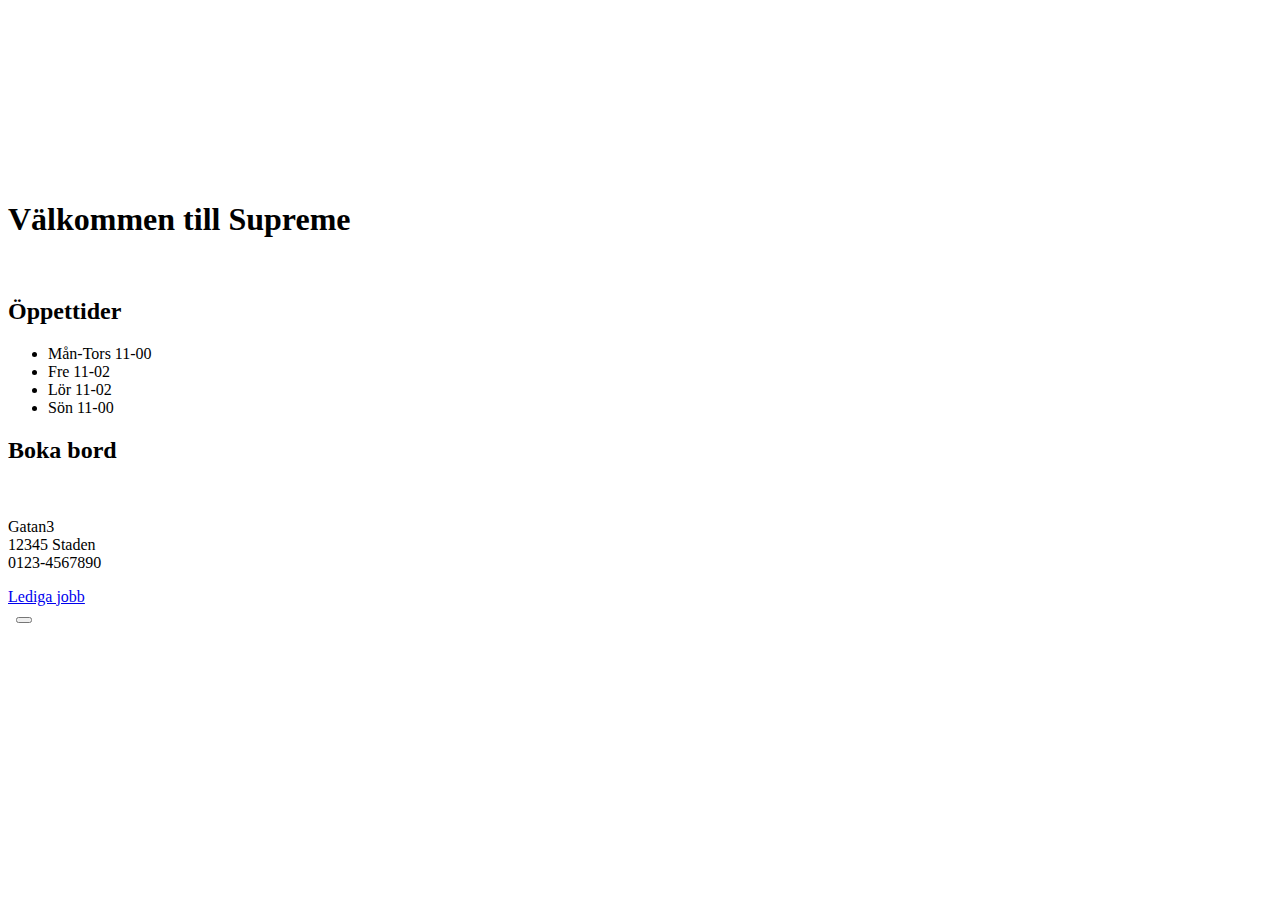
==== index.html @ a35ac69c "Initiated project" ====
<!DOCTYPE html>
<html>
<head>
    <title>Restaurang Supreme</title>
</head>
<body>
<header>
<div class="grids">
    <img class="logo">

    <nav></nav>
</div>
<video></video>
</header>
<div class="main">

    <section class="grids2">
        <h1>Välkommen till Supreme</h1>
        <p></p>

        <img src="" alt="">
    </section>

    <section class="book">
        <h2>Öppettider</h2>
        <ul>
            <li>Mån-Tors 11-00</li>
            <li>Fre 11-02</li>
            <li>Lör 11-02</li>
            <li>Sön 11-00</li>
        </ul>

        <h2>Boka bord</h2>
        <form>

        </form>
    </section>

    <div class="grids3">
        <img src="" alt="">
        <img src="" alt="">
        <img src="" alt="">
    </div>

</div>

<footer>
    <div>
    <p>Gatan3<br>
    12345 Staden<br>
0123-4567890</p>

<a href="/jobb">Lediga jobb</a>
</div>

<div>
    <img><a></a>
    <img><a></a>

    <button></button>
</div>
</footer>

</body>
</html>
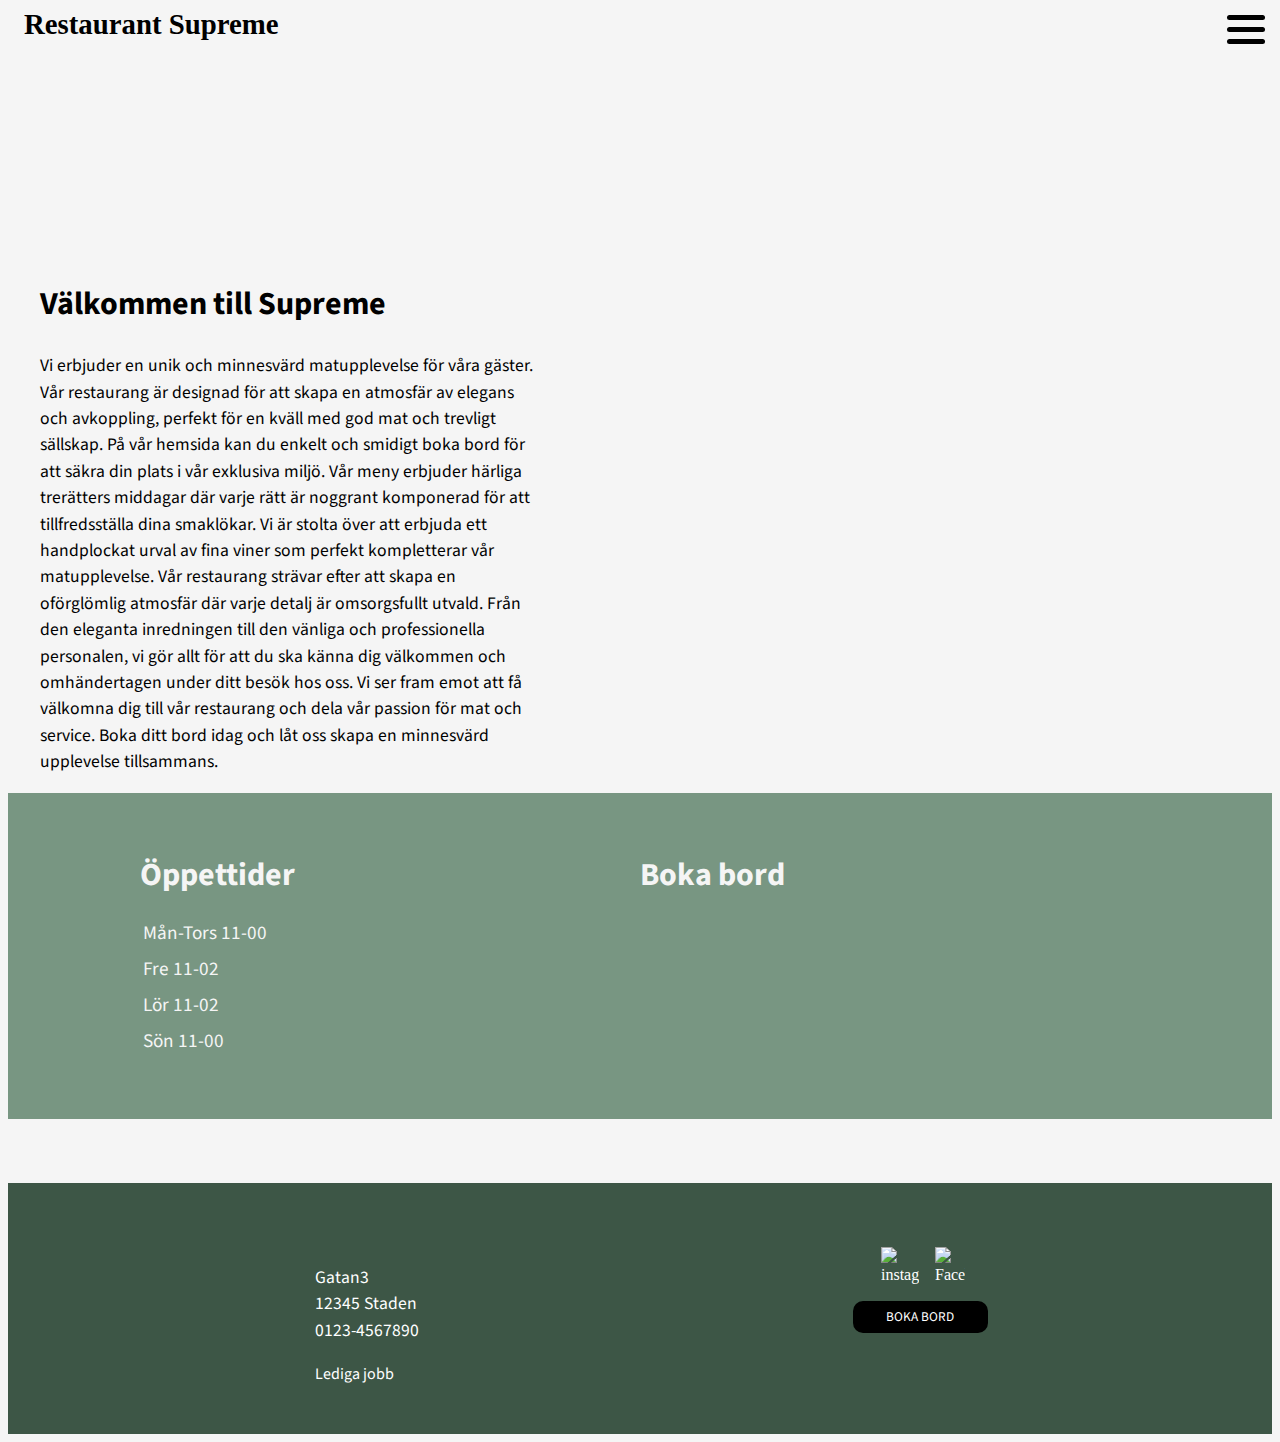
==== commit 67ffce24: "Groundwork on index done" ====
--- a/index.html
+++ b/index.html
@@ -1,64 +1,116 @@
 <!DOCTYPE html>
-<html>
+<html lang="sv">
 <head>
     <title>Restaurang Supreme</title>
+    <link rel="stylesheet" href="css/style.css" type="text/css" />
 </head>
 <body>
 <header>
 <div class="grids">
-    <img class="logo">
+ <header>
+   
+  
+   <div class="topheader">
+      <a class="logo" href="index.html">
+        <h1>Restaurant Supreme</h1>
+      </a>
+    
+      <div class="menuham">
+        <div class="ham" id="hamburger" onclick="hamburgermenu(this)">
+          <div class="lineone"></div>
+          <div class="linetwo"></div>
+          <div class="linethree"></div>
+        </div>
+      </div>
+      <nav class="navbar">
+        <ul>
+        <li><a href="sites/nyheter.html">Nyheter</a></li>
+          <li><a href="sites/om.html">Om Supreme</a></li>
+          <li><a href="sites/kontakt.html">Kontakt</a></li>
+        </ul>
+      </nav>
+ 
+      </div>
+    </div>
+    
+    <video class="videodesktop" autoplay loop muted>
+        <source src="images/header.mp4" type="video/mp4">
+      </video>
+    <video class="videomobil" autoplay loop muted>
+      <source src="images/header.mp4" type="video/mp4">
+    </video>  
+      <video class="videoipad" autoplay loop muted>
+        <source src="images/header.mp4" type="video/mp4">
+      </video>
+  </header>
 
-    <nav></nav>
-</div>
-<video></video>
 </header>
 <div class="main">
 
     <section class="grids2">
-        <h1>Välkommen till Supreme</h1>
-        <p></p>
-
-        <img src="" alt="">
+        <div>
+        <h2>Välkommen till Supreme</h2>
+        <p>
+            Vi erbjuder en unik och minnesvärd matupplevelse för våra gäster. Vår restaurang är designad för att skapa en atmosfär av elegans och avkoppling, perfekt för en kväll med god mat och trevligt sällskap.
+            
+            På vår hemsida kan du enkelt och smidigt boka bord för att säkra din plats i vår exklusiva miljö. Vår meny erbjuder härliga trerätters middagar där varje rätt är noggrant komponerad för att tillfredsställa dina smaklökar. Vi är stolta över att erbjuda ett handplockat urval av fina viner som perfekt kompletterar vår matupplevelse.
+            
+            Vår restaurang strävar efter att skapa en oförglömlig atmosfär där varje detalj är omsorgsfullt utvald. Från den eleganta inredningen till den vänliga och professionella personalen, vi gör allt för att du ska känna dig välkommen och omhändertagen under ditt besök hos oss.
+            
+            Vi ser fram emot att få välkomna dig till vår restaurang och dela vår passion för mat och service. Boka ditt bord idag och låt oss skapa en minnesvärd upplevelse tillsammans.</p>
+        </div>
+        <div>
+        <img src="images/firstimage.jpg" class="imagemedium" alt="">
+    </div>
     </section>
 
-    <section class="book">
-        <h2>Öppettider</h2>
-        <ul>
+
+    <section class="bookwrapper">
+        <div class="book">
+        <div>
+        <h2 class="whiteh2">Öppettider</h2>
+        <ul class="whiteul">
             <li>Mån-Tors 11-00</li>
             <li>Fre 11-02</li>
             <li>Lör 11-02</li>
             <li>Sön 11-00</li>
         </ul>
-
-        <h2>Boka bord</h2>
+    </div>
+    <div>
+        <h2 class="whiteh2">Boka bord</h2>
         <form>
 
         </form>
+    </div>
+</div>
     </section>
 
     <div class="grids3">
-        <img src="" alt="">
-        <img src="" alt="">
-        <img src="" alt="">
+        <img src="images/img1.jpg" class="smallimg" alt="">
+        <img src="images/img2.jpg" class="smallimg" alt="">
+        <img src="images/img3.jpg" class="smallimg" alt="">
     </div>
 
 </div>
 
 <footer>
+    <section class="footergrid">
     <div>
     <p>Gatan3<br>
     12345 Staden<br>
 0123-4567890</p>
 
-<a href="/jobb">Lediga jobb</a>
+<a href="/jobb" class="whitea">Lediga jobb</a>
 </div>
 
-<div>
-    <img><a></a>
-    <img><a></a>
+<div class="div2">
+    <a><img src="images/facebook.png" alt="Facebook" class="icon1"></a>
+    <a><img src="images/instagram.png" alt="instagram" class="icon2"></a>
 
-    <button></button>
+    <button class="bookbtn">Boka bord</button>
 </div>
+</section>
+<script src="js/menu.js"></script>
 </footer>
 
 </body>
--- a/css/style.css
+++ b/css/style.css
@@ -0,0 +1,375 @@
+@import url("https://necolas.github.io/normalize.css/8.0.1/normalize.css");
+@import url('https://fonts.googleapis.com/css2?family=Dancing+Script:wght@400;500;600&family=Source+Sans+3:wght@300;400;500&display=swap');
+/* Fonts: Source Sans 3 & Script MT */
+  
+
+  body {
+    background-color: whitesmoke;
+  }
+  header {
+    width: 100%;
+  }
+  .topheader {
+  margin-left: 1em;
+  margin-right: 1em;
+  }
+  .logo {
+    text-decoration: none;
+  }
+  .menuham {
+    border-radius: 5px;
+    z-index: 100000;
+    width: 50px;
+    height: 50px;
+    top: 0;
+    margin-top: 0.5em;
+    position: absolute;
+    right: 0;
+    margin-right: 10px;
+  }
+  .navbar {
+    position: fixed;
+    top: 0;
+    right: 0;
+    z-index: 100000;
+    background-color: whitesmoke;
+    width: 80%;
+    height: 90%;
+    overflow: hidden;
+    margin-right: 65px;
+    transform: translateY(-110%);
+    -webkit-transform: translateY(-110%);
+    -ms-transform: translateY(-110%);
+    -webkit-transition: -webkit-transform 0.4s ease;
+    transition: -webkit-transform 0.4s ease;
+    -o-transition: transform 0.4s ease;
+    transition: transform 0.4s ease;
+    transition: transform 0.4s ease, -webkit-transform 0.4s ease;
+  }
+  
+  .ham:hover {
+    cursor: pointer;
+  }
+  
+  .showNav {
+    -webkit-transform: translateY(0);
+    -ms-transform: translateY(0);
+    transform: translateY(0);
+    -webkit-transform: translateY(0);
+    -moz-transform: translateY(0);
+    -o-transform: translateY(0);
+  
+  }
+  
+  .navbar ul {
+    width: 80%;
+    height: 90%;
+    list-style: none;
+    display: flex;
+    flex-flow: column nowrap;
+    justify-content: space-evenly;
+  }
+  
+  .navbar ul li a {
+    color: black;
+    padding-bottom: 10px;
+    text-decoration: none;
+    font-family: 'Verdana', sans-serif;
+    font-size: 1.1em;
+    margin-left: 3.5em;
+  }
+  
+  .navbar ul li a:hover,
+  .navbar ul li a:focus {
+    color: black;
+    text-decoration: underline;
+    cursor: pointer;
+  }
+  
+  .navbar .here {
+    text-decoration: underline;
+    text-decoration-color: black;
+    color: black;
+  }
+  
+  .lineone,
+  .linetwo,
+  .linethree {
+    width: 38px;
+    height: 5px;
+    border-radius: 25px;
+    background-color: black;
+    margin: 7px;
+    transition: 0.5s;
+  }
+  .change .lineone {
+    transform: rotate(45deg) translate(-1px, 10px);
+  }
+  .change .linetwo {
+    opacity: 0;
+  }
+  .change .linethree {
+    transform: rotate(-45deg) translate(5px, -19px);
+  }
+  h1 {
+   margin-top: 0.25em;
+   margin-bottom: 0.8em;
+    color: black;
+    font-size: 1.8em;
+    font-family: 'Script MT', serif;
+    z-index: -1;
+    position: relative;
+    text-decoration: none;
+  }
+  .grids2 {
+    display: grid;
+    grid-template-columns: 1fr 1fr;
+    max-width: 1200px;
+    margin: auto;
+    margin-top: 3em;
+  }
+  h2 {
+    font-family: 'Source sans 3', sans-serif;
+    font-size: 2em;
+  }
+  .imagemedium {
+    max-width: 600px;
+    width: 100%;
+    margin-top: 1.7em;
+  }
+  .whiteh2, .whitep, .whiteul li {
+    color: whitesmoke;
+  }
+  .whiteul {
+    margin-left: -2.3em;
+    margin-top: -5px;
+  }
+  ul li {
+    font-family: 'Source Sans 3', sans-serif;
+    font-size: 1.2em;
+    margin-top: 8px;
+  }
+  ul {
+    list-style-type: none;
+  }
+  .bookwrapper {
+    background-color: #789682;
+    width: 100%;
+    padding-top: 2em;
+    padding-bottom: 3em;
+  }
+  .book {
+    max-width: 1000px;
+    width: 100%;
+    margin: auto;
+    display: grid;
+    grid-template-columns: 1fr 1fr;
+  }
+.grids3 {
+    display: grid;
+    grid-template-columns: 1fr 1fr 1fr;
+    column-gap: 2em;
+    max-width: 1200px;
+    width: 100%;
+    margin: auto;
+    padding-top: 2em;
+    padding-bottom: 2em;
+}
+.smallimg {
+    max-width: 400px;
+}
+
+  h3 {
+    font-family: 'Playfair Display', serif;
+  }
+
+  
+  p {
+    font-family: 'Source Sans 3', sans-serif;
+    line-height: 1.5em;
+    text-align: left;
+    font-size: 1.1em;
+    max-width: 500px;
+  }
+  
+  
+  footer {
+    background-color: #3D5646;
+    color: white;
+    padding-top: 1em;
+    line-height: 1.5em;
+    padding-bottom: 1em;
+    width: 100%;
+    bottom: 0;
+  }
+  .footergrid {
+        display: grid;
+        grid-template-columns: 1fr 1fr;
+        max-width: 650px;
+        margin: auto;
+        padding-top: 3em;
+        padding-bottom: 2em;
+  }
+  .whitea {
+    color: white;
+    font-family: 'Source Sans 3', sans-serif;
+    text-decoration: none;
+  }
+  .div2 img{
+   float: right;
+  }
+  .icon1 {
+    width: 30px;
+  }
+  .icon2 {
+    width: 38px;
+    margin-right: 1em;
+  }
+  .bookbtn {
+    float: right;
+    margin-top: 4em;
+    margin-right: -8em;
+    border-radius: 10px;
+    background-color: black;
+    color: white;
+    font-family: 'Source Sans 3', sans-serif;
+    text-transform: uppercase;
+    padding-left: 2.5em;
+    padding-right: 2.5em;
+    padding-top: 0.5em;
+    padding-bottom: 0.5em;
+    border: none;
+  }
+  
+  .form input[type=submit] {
+    width: 6em;
+    height: 2em;
+    font-family: 'Montserrat', sans-serif;
+    border: none;
+    border-radius: 30px;
+    background-color: #5ca08e;
+    color: white;
+    cursor: pointer;
+    border: none;
+  }
+  
+  .form input[type=reset]:hover {
+    transition: 0.8s;
+    background-color: #335a50;
+    color: white;
+  }
+  
+  .form input[type=reset] {
+    width: 6em;
+    height: 2em;
+    font-family: 'Montserrat', sans-serif;
+    border: none;
+    border-radius: 30px;
+    text-align: center;
+    background-color: #5ca08e;
+    color: white;
+    cursor: pointer;
+    border: none;
+  }
+  
+  .form input[type=submit]:hover {
+    transition: 0.8s;
+    background-color: #335a50;
+    color: white;
+  }
+  
+  form {
+    margin-bottom: 1em;
+  }
+  
+  input {
+    width: 200px;
+    margin-bottom: 0.4em;
+    background-color: #dfdfe5;
+    border-radius: 7px;
+    border: solid 1px lightgrey;
+  }
+  
+  textarea {
+    background-color: #dfdfe5;
+    border-radius: 7px;
+    border: solid 1px lightgrey;
+  }
+  
+  label {
+    font-family: 'Montserrat', sans-serif;
+  }
+  
+  
+  .videodesktop {
+    margin: auto;
+    display: flex;
+    justify-content: center;
+    width: 100%;
+    max-width: 1500px;
+    margin-top: -0.5em;
+  }
+  
+  
+  @media only screen and (max-width: 600px) {
+  
+    .headerdesktop {
+      padding-bottom: 4em;
+    }
+  
+    .videodesktop {
+      display: none;
+    }
+  
+    .videoipad {
+      display: none;
+    }
+  
+    .videomobil {
+      margin: auto;
+      width: 100%;
+      max-width: 1500px;
+    }
+  
+    .desktopmeny {
+      display: none;
+    }
+  
+  }
+  
+  @media only screen and (min-width: 600px) and (max-width: 910px) {
+    .desktopmeny {
+      display: none;
+    }
+  
+    .videomobil {
+      display: none;
+    }
+  
+    .videodesktop {
+      display: none;
+    }
+  
+    .videoipad {
+      width: 100%;
+      margin: auto;
+    }
+
+  
+  
+    
+  }
+  
+  @media only screen and (min-width: 910px) {
+    .videomobil {
+      display: none;
+    }
+  
+    .videoipad {
+      display: none;
+    }
+  
+   
+  
+  }
+  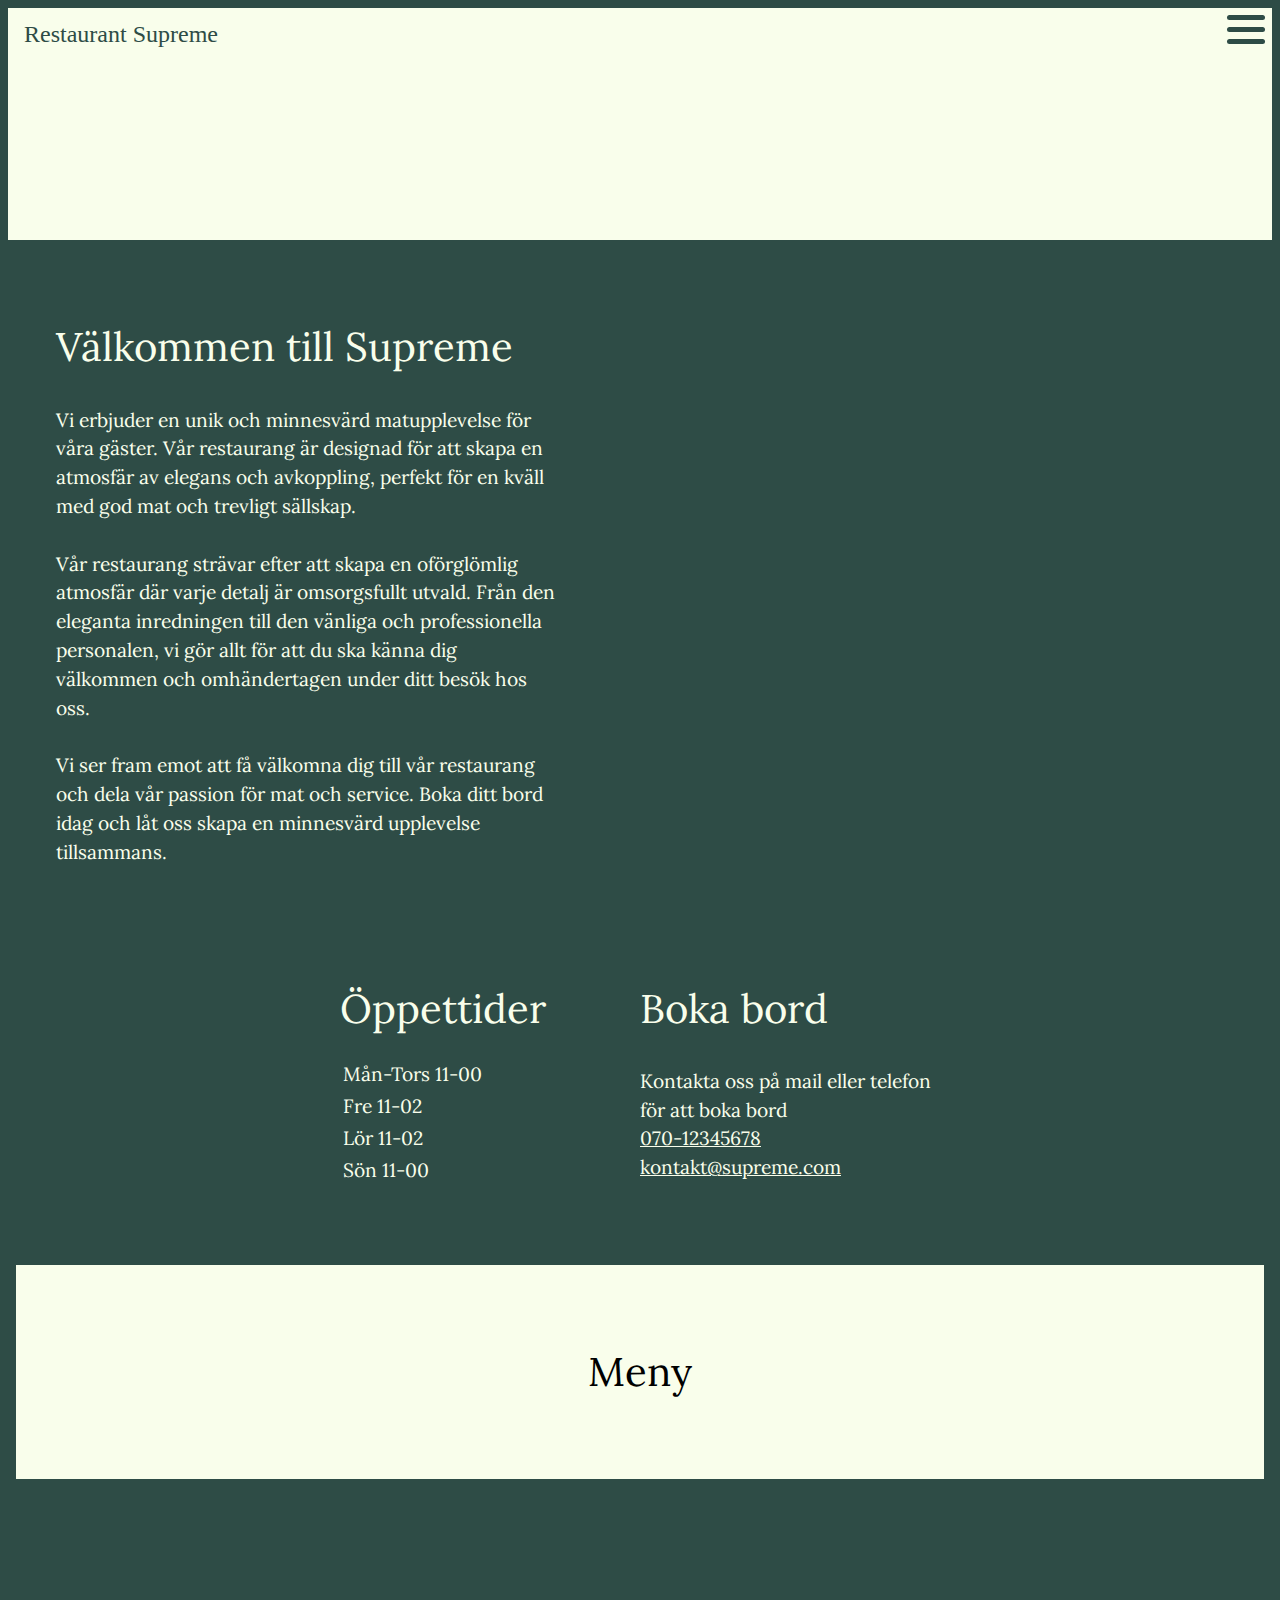
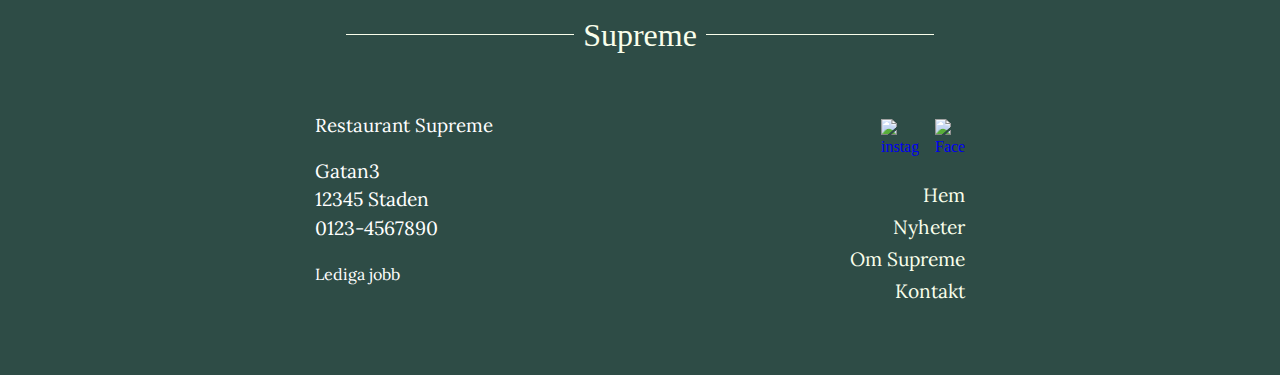
==== commit 85c57010: "Finished project" ====
--- a/index.html
+++ b/index.html
@@ -1,18 +1,17 @@
 <!DOCTYPE html>
 <html lang="sv">
 <head>
+  <meta charset="UTF-8">
     <title>Restaurang Supreme</title>
-    <link rel="stylesheet" href="css/style.css" type="text/css" />
+    <link rel="icon" type="image/x-icon" href="images/favicon.ico">
+    <link rel="stylesheet" href="css/style.css" type="text/css">
 </head>
 <body>
 <header>
 <div class="grids">
- <header>
-   
-  
    <div class="topheader">
       <a class="logo" href="index.html">
-        <h1>Restaurant Supreme</h1>
+        Restaurant Supreme
       </a>
     
       <div class="menuham">
@@ -24,15 +23,14 @@
       </div>
       <nav class="navbar">
         <ul>
+            <li><a href="index.html">Hem</a></li>
         <li><a href="sites/nyheter.html">Nyheter</a></li>
           <li><a href="sites/om.html">Om Supreme</a></li>
           <li><a href="sites/kontakt.html">Kontakt</a></li>
         </ul>
       </nav>
- 
-      </div>
     </div>
-    
+    </div>
     <video class="videodesktop" autoplay loop muted>
         <source src="images/header.mp4" type="video/mp4">
       </video>
@@ -42,20 +40,16 @@
       <video class="videoipad" autoplay loop muted>
         <source src="images/header.mp4" type="video/mp4">
       </video>
-  </header>
-
 </header>
 <div class="main">
 
     <section class="grids2">
         <div>
-        <h2>Välkommen till Supreme</h2>
-        <p>
-            Vi erbjuder en unik och minnesvärd matupplevelse för våra gäster. Vår restaurang är designad för att skapa en atmosfär av elegans och avkoppling, perfekt för en kväll med god mat och trevligt sällskap.
-            
-            På vår hemsida kan du enkelt och smidigt boka bord för att säkra din plats i vår exklusiva miljö. Vår meny erbjuder härliga trerätters middagar där varje rätt är noggrant komponerad för att tillfredsställa dina smaklökar. Vi är stolta över att erbjuda ett handplockat urval av fina viner som perfekt kompletterar vår matupplevelse.
-            
-            Vår restaurang strävar efter att skapa en oförglömlig atmosfär där varje detalj är omsorgsfullt utvald. Från den eleganta inredningen till den vänliga och professionella personalen, vi gör allt för att du ska känna dig välkommen och omhändertagen under ditt besök hos oss.
+        <h2 class="whiteh2">Välkommen till Supreme</h2>
+        <p class="whitep">
+            Vi erbjuder en unik och minnesvärd matupplevelse för våra gäster. Vår restaurang är designad för att skapa en atmosfär av elegans och avkoppling, perfekt för en kväll med god mat och trevligt sällskap.<br><br>
+                        
+            Vår restaurang strävar efter att skapa en oförglömlig atmosfär där varje detalj är omsorgsfullt utvald. Från den eleganta inredningen till den vänliga och professionella personalen, vi gör allt för att du ska känna dig välkommen och omhändertagen under ditt besök hos oss.<br><br>
             
             Vi ser fram emot att få välkomna dig till vår restaurang och dela vår passion för mat och service. Boka ditt bord idag och låt oss skapa en minnesvärd upplevelse tillsammans.</p>
         </div>
@@ -78,39 +72,58 @@
     </div>
     <div>
         <h2 class="whiteh2">Boka bord</h2>
-        <form>
-
-        </form>
+        <p class="whitep">Kontakta oss på mail eller telefon för att boka bord<br>
+        <a href="tel:070-12345678">070-12345678</a><br>
+        <a href="mailto:kontakt@supreme.com">kontakt@supreme.com</a> </p>
     </div>
 </div>
     </section>
 
-    <div class="grids3">
-        <img src="images/img1.jpg" class="smallimg" alt="">
-        <img src="images/img2.jpg" class="smallimg" alt="">
-        <img src="images/img3.jpg" class="smallimg" alt="">
-    </div>
+<section id="menu" class="menu"><h2 class="centerh2">Meny</h2></section> 
+ 
+<div class="grids3">
+    <img src="images/img1.jpg" class="smallimg" alt="">
+    <img src="images/img2.jpg" class="smallimg" alt="">
+    <img src="images/img3.jpg" class="smallimg" alt="">
+</div>
 
 </div>
 
+
 <footer>
+  <div class="footergrids">
+    <div class="line1"></div>
+    <a class="logo1" href="index.html">
+    Supreme
+    </a>
+    <div class="line2"></div>
+    </div>
+    
     <section class="footergrid">
     <div>
+      <h3>Restaurant Supreme</h3>
     <p>Gatan3<br>
     12345 Staden<br>
 0123-4567890</p>
 
-<a href="/jobb" class="whitea">Lediga jobb</a>
+<a href="sites/jobb.html" class="whitea">Lediga jobb</a>
 </div>
 
 <div class="div2">
-    <a><img src="images/facebook.png" alt="Facebook" class="icon1"></a>
-    <a><img src="images/instagram.png" alt="instagram" class="icon2"></a>
+    <a href="https://facebook.com"><img src="images/facebook.png" alt="Facebook" class="icon1"></a>
+    <a href="https://instagram.com"><img src="images/instagram.png" alt="instagram" class="icon2"></a>
 
-    <button class="bookbtn">Boka bord</button>
+    <ul>
+      <li><a href="index.html">Hem</a></li>
+  <li><a href="sites/nyheter.html">Nyheter</a></li>
+    <li><a href="sites/om.html">Om Supreme</a></li>
+    <li><a href="sites/kontakt.html">Kontakt</a></li>
+  </ul>
+  
 </div>
 </section>
 <script src="js/menu.js"></script>
+<script src="js/main.js" type="module"></script>
 </footer>
 
 </body>
--- a/css/style.css
+++ b/css/style.css
@@ -1,21 +1,37 @@
+/* Created by Tilda Källström
+Optimized down to 300px wide screens */
 @import url("https://necolas.github.io/normalize.css/8.0.1/normalize.css");
-@import url('https://fonts.googleapis.com/css2?family=Dancing+Script:wght@400;500;600&family=Source+Sans+3:wght@300;400;500&display=swap');
-/* Fonts: Source Sans 3 & Script MT */
+@import url('https://fonts.googleapis.com/css2?family=Dancing+Script:wght@400;500;600&family=Lora:wght@400;500&family=Source+Sans+3:wght@300;400;500&display=swap');
+/* Fonts: Source Sans 3 & Script MT & Lora */
   
 
   body {
-    background-color: whitesmoke;
+    background-color: #2e4c46;
   }
   header {
     width: 100%;
+    background-color: #f9feeb;
+   padding-top: 2px;
+   padding-bottom: 2px;
   }
   .topheader {
   margin-left: 1em;
   margin-right: 1em;
+  padding-top: 0.7em;
+    padding-bottom: 1em;
   }
   .logo {
     text-decoration: none;
-  }
+    color: #2e4c46;
+    font-family: 'Script MT', serif;
+    font-size: 1.5em;
+    }
+    .logo1 {
+      text-decoration: none;
+      color: #f9feeb;
+      font-family: 'Script MT', serif;
+      font-size: 2em;
+      }
   .menuham {
     border-radius: 5px;
     z-index: 100000;
@@ -32,7 +48,7 @@
     top: 0;
     right: 0;
     z-index: 100000;
-    background-color: whitesmoke;
+    background-color: #f9feeb;
     width: 80%;
     height: 90%;
     overflow: hidden;
@@ -46,11 +62,9 @@
     transition: transform 0.4s ease;
     transition: transform 0.4s ease, -webkit-transform 0.4s ease;
   }
-  
   .ham:hover {
     cursor: pointer;
   }
-  
   .showNav {
     -webkit-transform: translateY(0);
     -ms-transform: translateY(0);
@@ -58,9 +72,7 @@
     -webkit-transform: translateY(0);
     -moz-transform: translateY(0);
     -o-transform: translateY(0);
-  
-  }
-  
+  }
   .navbar ul {
     width: 80%;
     height: 90%;
@@ -69,36 +81,32 @@
     flex-flow: column nowrap;
     justify-content: space-evenly;
   }
-  
   .navbar ul li a {
     color: black;
     padding-bottom: 10px;
     text-decoration: none;
     font-family: 'Verdana', sans-serif;
-    font-size: 1.1em;
+    font-size: 1em;
     margin-left: 3.5em;
   }
-  
   .navbar ul li a:hover,
   .navbar ul li a:focus {
     color: black;
     text-decoration: underline;
     cursor: pointer;
   }
-  
   .navbar .here {
     text-decoration: underline;
-    text-decoration-color: black;
+    text-decoration-color: #2e4c46;
     color: black;
   }
-  
   .lineone,
   .linetwo,
   .linethree {
     width: 38px;
     height: 5px;
     border-radius: 25px;
-    background-color: black;
+    background-color: #2e4c46;
     margin: 7px;
     transition: 0.5s;
   }
@@ -114,38 +122,57 @@
   h1 {
    margin-top: 0.25em;
    margin-bottom: 0.8em;
-    color: black;
+    color: #2e4c46;
     font-size: 1.8em;
     font-family: 'Script MT', serif;
     z-index: -1;
     position: relative;
     text-decoration: none;
   }
-  .grids2 {
-    display: grid;
-    grid-template-columns: 1fr 1fr;
-    max-width: 1200px;
+  .headerimg {
+    display: block;
+    max-width: 1500px;
+    width: 99%;
     margin: auto;
-    margin-top: 3em;
+    margin-top: 0.5em;
+    padding-bottom: 1em;
+  }
+  .main {
+    padding-left: 0.5em;
+    padding-right: 0.5em;
+  }
+  .grids2 div {
+    padding-left: 1em;
+    padding-right: 1em;
   }
   h2 {
-    font-family: 'Source sans 3', sans-serif;
-    font-size: 2em;
+    font-family: 'Lora', serif;
+    font-size: 2.5em;
+    font-weight: 400;
   }
   .imagemedium {
     max-width: 600px;
     width: 100%;
-    margin-top: 1.7em;
-  }
-  .whiteh2, .whitep, .whiteul li {
-    color: whitesmoke;
+    margin-top: 7em;
+  }
+  .imagemedium2 {
+    max-width: 500px;
+    width: 100%;
+    margin-top: 7em;
+    float: right;
+  }
+  .margintop2 {
+    margin-top: 4em;
+  }
+  .whiteh2, .whitep, .whiteul li, .whitep a {
+    color: #f9feeb;
   }
   .whiteul {
     margin-left: -2.3em;
     margin-top: -5px;
   }
   ul li {
-    font-family: 'Source Sans 3', sans-serif;
+    font-family: 'Lora', serif;
     font-size: 1.2em;
     margin-top: 8px;
   }
@@ -153,48 +180,139 @@
     list-style-type: none;
   }
   .bookwrapper {
-    background-color: #789682;
+    background-color: #2e4c46;
     width: 100%;
     padding-top: 2em;
-    padding-bottom: 3em;
+    padding-bottom: 4em;
+    margin-top: 2em;
+    margin-bottom: 2em;
   }
   .book {
-    max-width: 1000px;
-    width: 100%;
+    max-width: 400px;
+    width: 90%;
     margin: auto;
-    display: grid;
-    grid-template-columns: 1fr 1fr;
-  }
+  }
+.menu {
+  width: 100%;
+  background-color: #f9feeb;
+  color: black;
+  padding-top: 3em;
+  padding-bottom: 3em;
+  margin-top: -2em;
+}
+.menu-section {
+  max-width: 500px;
+  margin: auto;
+  padding-left: 1em;
+  padding-right: 1em;
+}
 .grids3 {
-    display: grid;
-    grid-template-columns: 1fr 1fr 1fr;
-    column-gap: 2em;
-    max-width: 1200px;
-    width: 100%;
-    margin: auto;
-    padding-top: 2em;
-    padding-bottom: 2em;
+  display: grid;
+  grid-template-columns: 1fr 1fr 1fr;
+  max-width: 1000px;
+  grid-gap: 1em;
+  width: 100%;
+  margin: auto;
+  padding-top: 4em;
+  padding-bottom: 2em;
 }
 .smallimg {
+  max-width: 100%;
+}
+.news-article {
+    border: solid #f9feeb 1px;
     max-width: 400px;
+    margin: 2em;
+    padding: 1em;
+    padding-bottom: 4.5em;
+    color: #f9feeb;
+}
+.news-image {
+  max-width: 400px;
+  width: 100%;
+}
+.centerh2 {
+  text-align: center;
+}
+.centerp {
+  max-width: 600px;
+  margin: auto;
+  margin-top: -1em;
+}
+.news-author {
+  font-family: 'Lora', serif;
+}
+.news-date {
+  font-family: 'Lora', serif;
+  margin-left: 0.5em;
+}
+.read-more-button {
+  float: left;
+  margin-top: 1em;
+  border-radius: 10px;
+  background-color: #f9feeb;
+  color: black;
+  font-family: 'Lora', serif;
+  text-transform: uppercase;
+  padding-left: 2.5em;
+  padding-right: 2.5em;
+  padding-top: 0.5em;
+  padding-bottom: 0.5em;
+  border: none;
+}
+.read-more-button:hover {
+  cursor: pointer;
+  text-decoration: underline;
+}
+.main-article {
+  margin-top: 3em;
 }
 
+.one-article h2, .one-article p {
+  max-width: 550px;
+}
+.one-article h2 {
+  margin-top: 2em;
+}
+.newsh2 {
+  text-align: center;
+  color: #f9feeb;
+  margin-bottom: -15px;
+}
+.article-image {
+  max-width: 100%;
+}
+.footergrids {
+  display: grid;
+  grid-template-columns: 2fr 1fr 2fr;
+  max-width: 600px;
+  width: 90%;
+  margin: auto;
+  padding-top: 2em;
+}
+.footergrids a {
+  text-align: center;
+  width: 100%;
+}
+.line1, .line2 {
+  width: 95%;
+  margin: auto;
+  height: 1px;
+  background-color: #f9feeb;
+}
   h3 {
-    font-family: 'Playfair Display', serif;
-  }
-
-  
+    font-family: 'Lora', serif;
+    font-weight: 400;
+  }
   p {
-    font-family: 'Source Sans 3', sans-serif;
+    font-family: 'Lora', serif;
     line-height: 1.5em;
     text-align: left;
-    font-size: 1.1em;
+    font-size: 1.2em;
     max-width: 500px;
   }
-  
-  
   footer {
-    background-color: #3D5646;
+    background-color: #2e4c46;
     color: white;
     padding-top: 1em;
     line-height: 1.5em;
@@ -206,14 +324,18 @@
         display: grid;
         grid-template-columns: 1fr 1fr;
         max-width: 650px;
+        width: 95%;
         margin: auto;
         padding-top: 3em;
         padding-bottom: 2em;
   }
   .whitea {
     color: white;
-    font-family: 'Source Sans 3', sans-serif;
+    font-family: 'Lora', serif;
     text-decoration: none;
+  }
+  .div2 {
+    margin-top: 1.5em;
   }
   .div2 img{
    float: right;
@@ -225,151 +347,132 @@
     width: 38px;
     margin-right: 1em;
   }
-  .bookbtn {
-    float: right;
+  .div2 ul {
+    text-align: right;
     margin-top: 4em;
-    margin-right: -8em;
-    border-radius: 10px;
-    background-color: black;
-    color: white;
-    font-family: 'Source Sans 3', sans-serif;
-    text-transform: uppercase;
-    padding-left: 2.5em;
-    padding-right: 2.5em;
-    padding-top: 0.5em;
-    padding-bottom: 0.5em;
-    border: none;
-  }
-  
-  .form input[type=submit] {
-    width: 6em;
-    height: 2em;
-    font-family: 'Montserrat', sans-serif;
-    border: none;
-    border-radius: 30px;
-    background-color: #5ca08e;
-    color: white;
-    cursor: pointer;
-    border: none;
-  }
-  
-  .form input[type=reset]:hover {
-    transition: 0.8s;
-    background-color: #335a50;
-    color: white;
-  }
-  
-  .form input[type=reset] {
-    width: 6em;
-    height: 2em;
-    font-family: 'Montserrat', sans-serif;
-    border: none;
-    border-radius: 30px;
-    text-align: center;
-    background-color: #5ca08e;
-    color: white;
-    cursor: pointer;
-    border: none;
-  }
-  
-  .form input[type=submit]:hover {
-    transition: 0.8s;
-    background-color: #335a50;
-    color: white;
-  }
-  
-  form {
-    margin-bottom: 1em;
-  }
-  
-  input {
-    width: 200px;
-    margin-bottom: 0.4em;
-    background-color: #dfdfe5;
-    border-radius: 7px;
-    border: solid 1px lightgrey;
-  }
-  
-  textarea {
-    background-color: #dfdfe5;
-    border-radius: 7px;
-    border: solid 1px lightgrey;
-  }
-  
-  label {
-    font-family: 'Montserrat', sans-serif;
-  }
-  
-  
+  }
+  .div2 ul li a{
+    color:#f9feeb;
+    text-decoration: none;
+  }
+.widthp {
+  max-width: 600px;
+  margin: auto;
+}
+.article-section {
+  max-width: 90%;
+  padding: 0.5em;
+}
   .videodesktop {
     margin: auto;
     display: flex;
     justify-content: center;
     width: 100%;
     max-width: 1500px;
-    margin-top: -0.5em;
-  }
-  
-  
+    margin-top: 0.5em;
+    padding-bottom: 1em;
+  }
   @media only screen and (max-width: 600px) {
-  
-    .headerdesktop {
-      padding-bottom: 4em;
-    }
-  
     .videodesktop {
       display: none;
     }
-  
     .videoipad {
       display: none;
     }
-  
     .videomobil {
       margin: auto;
       width: 100%;
       max-width: 1500px;
     }
-  
-    .desktopmeny {
-      display: none;
-    }
-  
-  }
-  
+  }
+  @media only screen and (max-width: 950px) {
+    .headerimg {
+      height: 60vh;
+      object-fit: cover;
+    }
+    .grids2 {
+      max-width: 600px;
+      margin: auto;
+      margin-top: 3em;
+    }
+    .news {
+      max-width: 500px;
+      margin: auto;
+    }
+  }
+  @media only screen and (min-width: 950px) {
+    .grids2 {
+      display: grid;
+      grid-template-columns: 1fr 1fr;
+      max-width: 1200px;
+      margin: auto;
+      margin-top: 3em;
+    }
+    .book {
+      max-width: 600px;
+      width: 100%;
+      margin: auto;
+      display: grid;
+      grid-template-columns: 1fr 1fr;
+    }
+    .news {
+      display: grid;
+      grid-template-columns: 1fr 1fr 1fr;
+    }
+  }
   @media only screen and (min-width: 600px) and (max-width: 910px) {
-    .desktopmeny {
-      display: none;
-    }
-  
     .videomobil {
       display: none;
     }
-  
     .videodesktop {
       display: none;
     }
-  
     .videoipad {
       width: 100%;
       margin: auto;
     }
-
-  
-  
-    
-  }
-  
+  }
   @media only screen and (min-width: 910px) {
     .videomobil {
       display: none;
     }
-  
     .videoipad {
       display: none;
     }
-  
-   
-  
-  }
-  +  }
+  @media only screen and (max-width: 1300px) {
+    .one-article {
+      max-width: 800px;
+      width: 95%;
+      margin: auto;
+      padding: 1em;
+      margin-bottom: 2em;
+      color: #f9feeb;
+    }
+    .news-article {
+      border: solid #f9feeb 1px;
+      max-width: 400px;
+      width: 85%;
+      margin: auto;
+      margin-top: 2em;
+      padding: 1em;
+      padding-bottom: 4.5em;
+      color: #f9feeb;
+  }
+  }
+  @media only screen and (min-width: 1300px) {
+    .main-article {
+      display: grid;
+      grid-template-columns: 2fr 1fr;
+      margin-top: 3em;
+    }
+    .one-article {
+      max-width: 800px;
+      width: 100%;
+      margin-left: 3em;
+      border: 1px solid lightgray;
+      padding: 1em;
+      margin-bottom: 2em;
+      color: #f9feeb;
+    }
+  }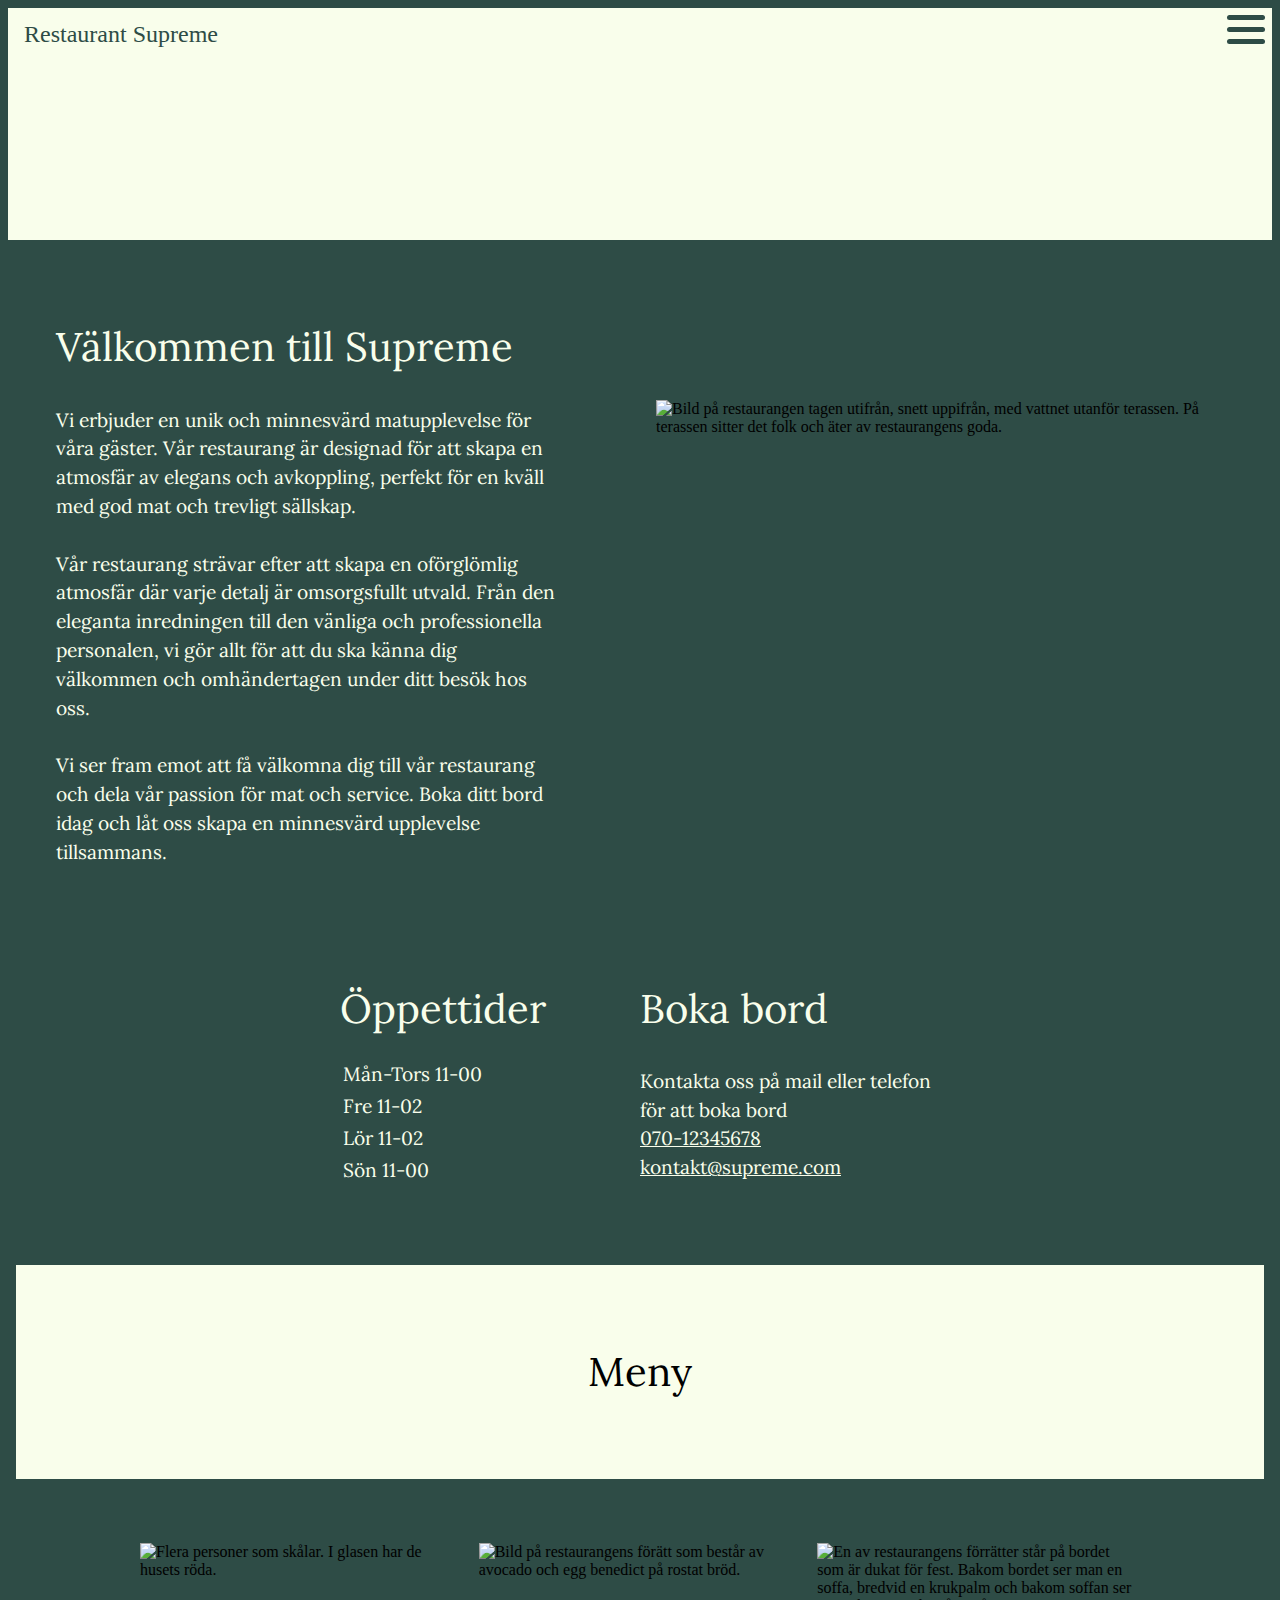
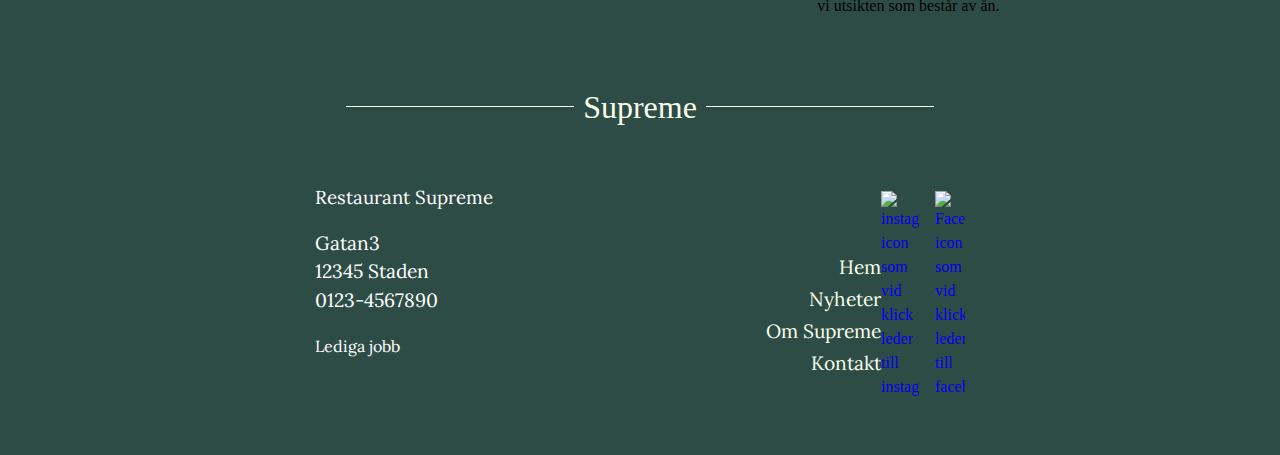
==== commit a2285a9b: "Added alt texts" ====
--- a/index.html
+++ b/index.html
@@ -54,7 +54,7 @@
             Vi ser fram emot att få välkomna dig till vår restaurang och dela vår passion för mat och service. Boka ditt bord idag och låt oss skapa en minnesvärd upplevelse tillsammans.</p>
         </div>
         <div>
-        <img src="images/firstimage.jpg" class="imagemedium" alt="">
+        <img src="images/firstimage.jpg" class="imagemedium" alt="Bild på restaurangen tagen utifrån, snett uppifrån, med vattnet utanför terassen. På terassen sitter det folk och äter av restaurangens goda.">
     </div>
     </section>
 
@@ -82,9 +82,9 @@
 <section id="menu" class="menu"><h2 class="centerh2">Meny</h2></section> 
  
 <div class="grids3">
-    <img src="images/img1.jpg" class="smallimg" alt="">
-    <img src="images/img2.jpg" class="smallimg" alt="">
-    <img src="images/img3.jpg" class="smallimg" alt="">
+    <img src="images/img1.jpg" class="smallimg" alt="Flera personer som skålar. I glasen har de husets röda.">
+    <img src="images/img2.jpg" class="smallimg" alt="Bild på restaurangens förätt som består av avocado och egg benedict på rostat bröd.">
+    <img src="images/img3.jpg" class="smallimg" alt="En av restaurangens förrätter står på bordet som är dukat för fest. Bakom bordet ser man en soffa, bredvid en krukpalm och bakom soffan ser vi utsikten som består av ån.">
 </div>
 
 </div>
@@ -110,8 +110,8 @@
 </div>
 
 <div class="div2">
-    <a href="https://facebook.com"><img src="images/facebook.png" alt="Facebook" class="icon1"></a>
-    <a href="https://instagram.com"><img src="images/instagram.png" alt="instagram" class="icon2"></a>
+    <a href="https://facebook.com"><img src="images/facebook.png" alt="Facebook icon som vid klick leder till facebook." class="icon1"></a>
+    <a href="https://instagram.com"><img src="images/instagram.png" alt="instagram icon som vid klick leder till instagram." class="icon2"></a>
 
     <ul>
       <li><a href="index.html">Hem</a></li>
--- a/css/style.css
+++ b/css/style.css
@@ -442,7 +442,7 @@
   }
   @media only screen and (max-width: 1300px) {
     .one-article {
-      max-width: 800px;
+      max-width: 600px;
       width: 95%;
       margin: auto;
       padding: 1em;
@@ -467,7 +467,7 @@
       margin-top: 3em;
     }
     .one-article {
-      max-width: 800px;
+      max-width: 600px;
       width: 100%;
       margin-left: 3em;
       border: 1px solid lightgray;
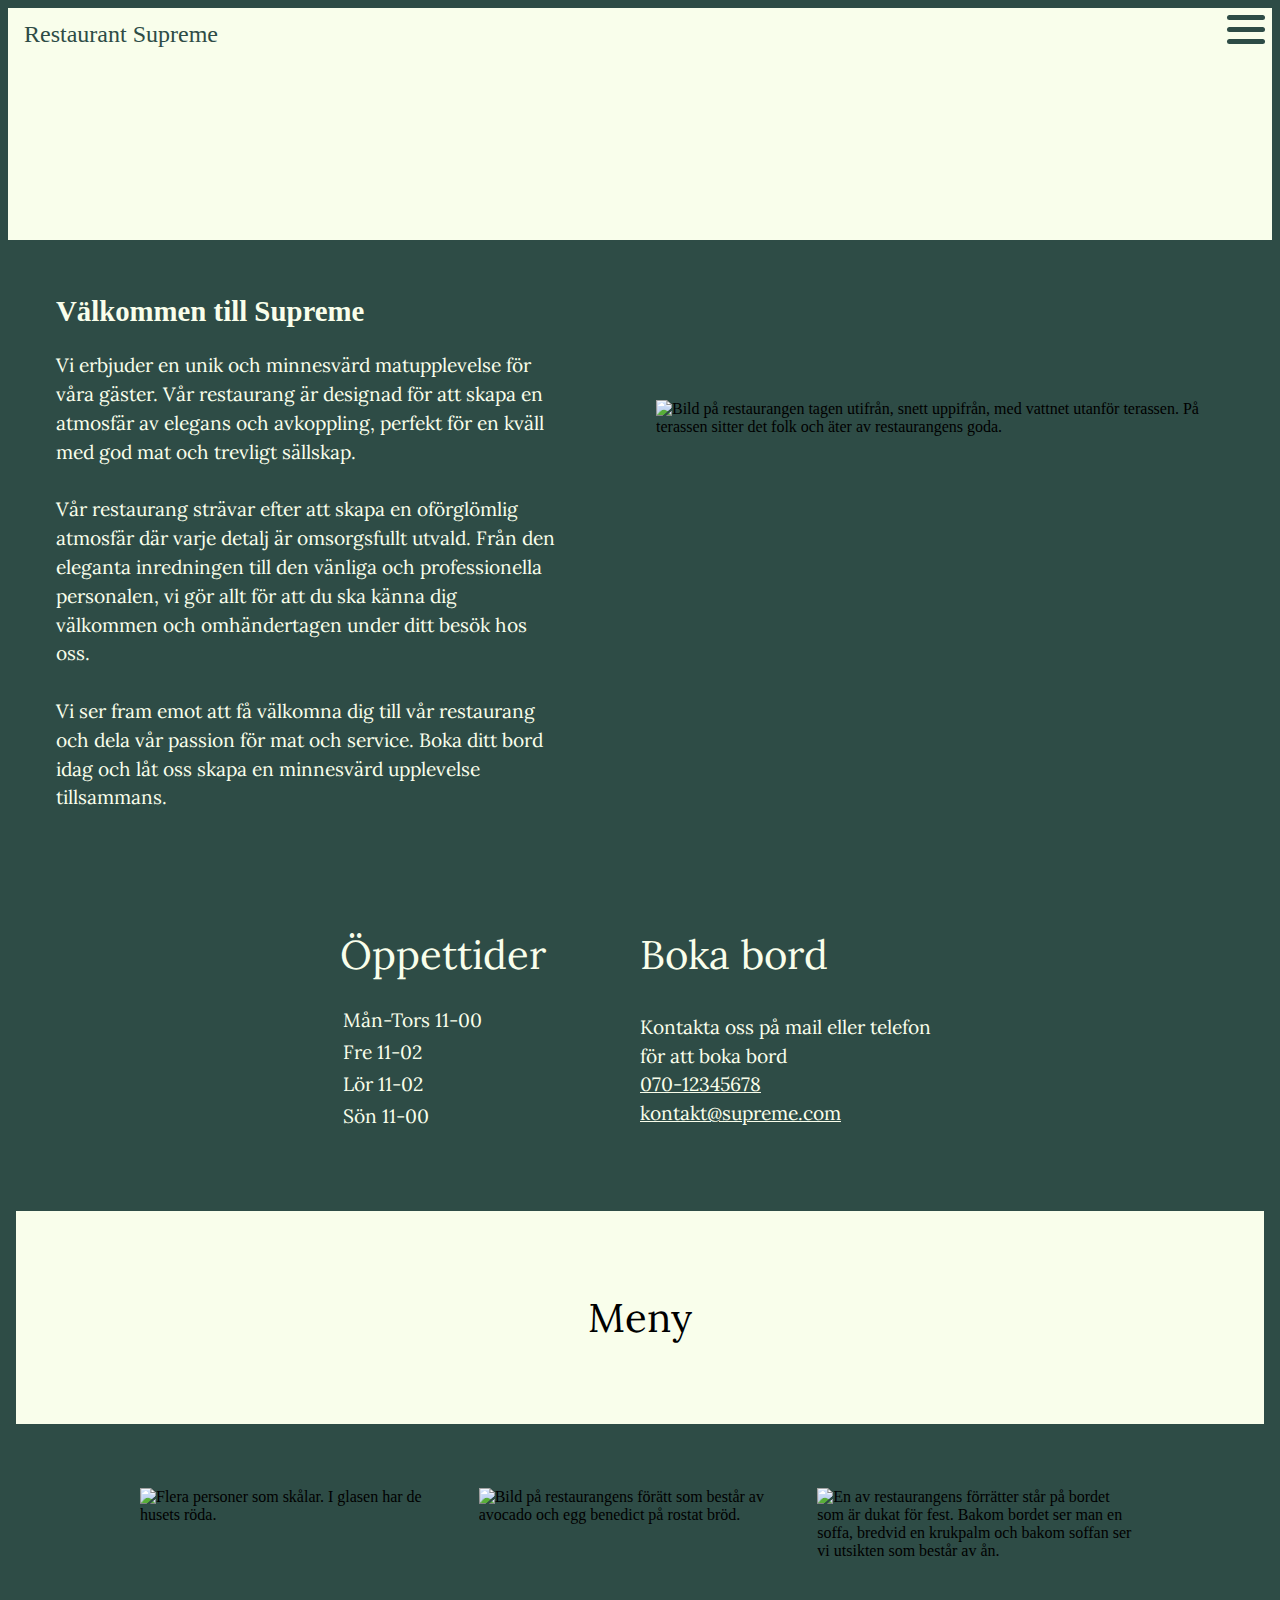
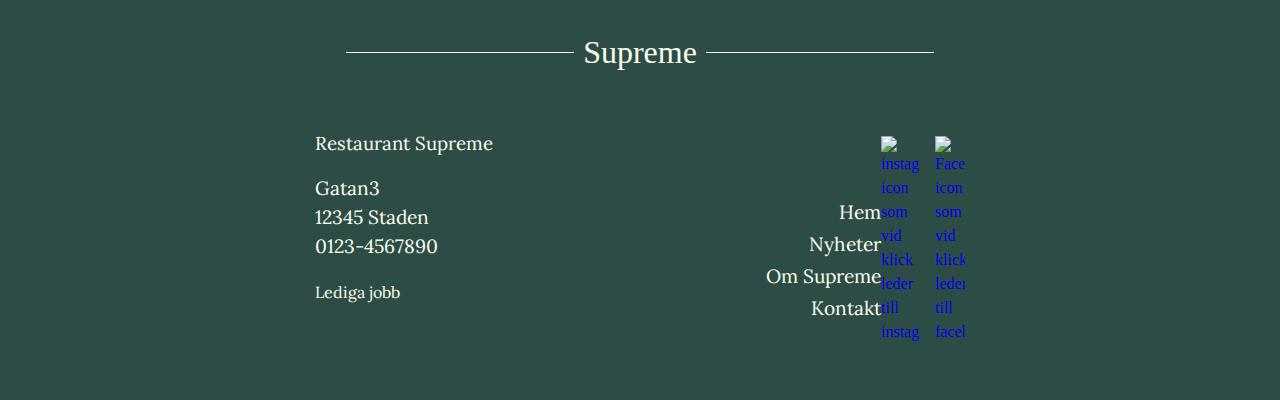
==== commit 1fdd319b: "Fixed headings" ====
--- a/index.html
+++ b/index.html
@@ -45,7 +45,7 @@
 
     <section class="grids2">
         <div>
-        <h2 class="whiteh2">Välkommen till Supreme</h2>
+        <h1 class="whiteh">Välkommen till Supreme</h1>
         <p class="whitep">
             Vi erbjuder en unik och minnesvärd matupplevelse för våra gäster. Vår restaurang är designad för att skapa en atmosfär av elegans och avkoppling, perfekt för en kväll med god mat och trevligt sällskap.<br><br>
                         
--- a/css/style.css
+++ b/css/style.css
@@ -164,7 +164,7 @@
   .margintop2 {
     margin-top: 4em;
   }
-  .whiteh2, .whitep, .whiteul li, .whitep a {
+  .whiteh, .whiteh2, .whitep, .whiteul li, .whitep a {
     color: #f9feeb;
   }
   .whiteul {
@@ -313,7 +313,7 @@
   }
   footer {
     background-color: #2e4c46;
-    color: white;
+    color: #f9feeb;
     padding-top: 1em;
     line-height: 1.5em;
     padding-bottom: 1em;
@@ -330,7 +330,7 @@
         padding-bottom: 2em;
   }
   .whitea {
-    color: white;
+    color: #f9feeb;
     font-family: 'Lora', serif;
     text-decoration: none;
   }
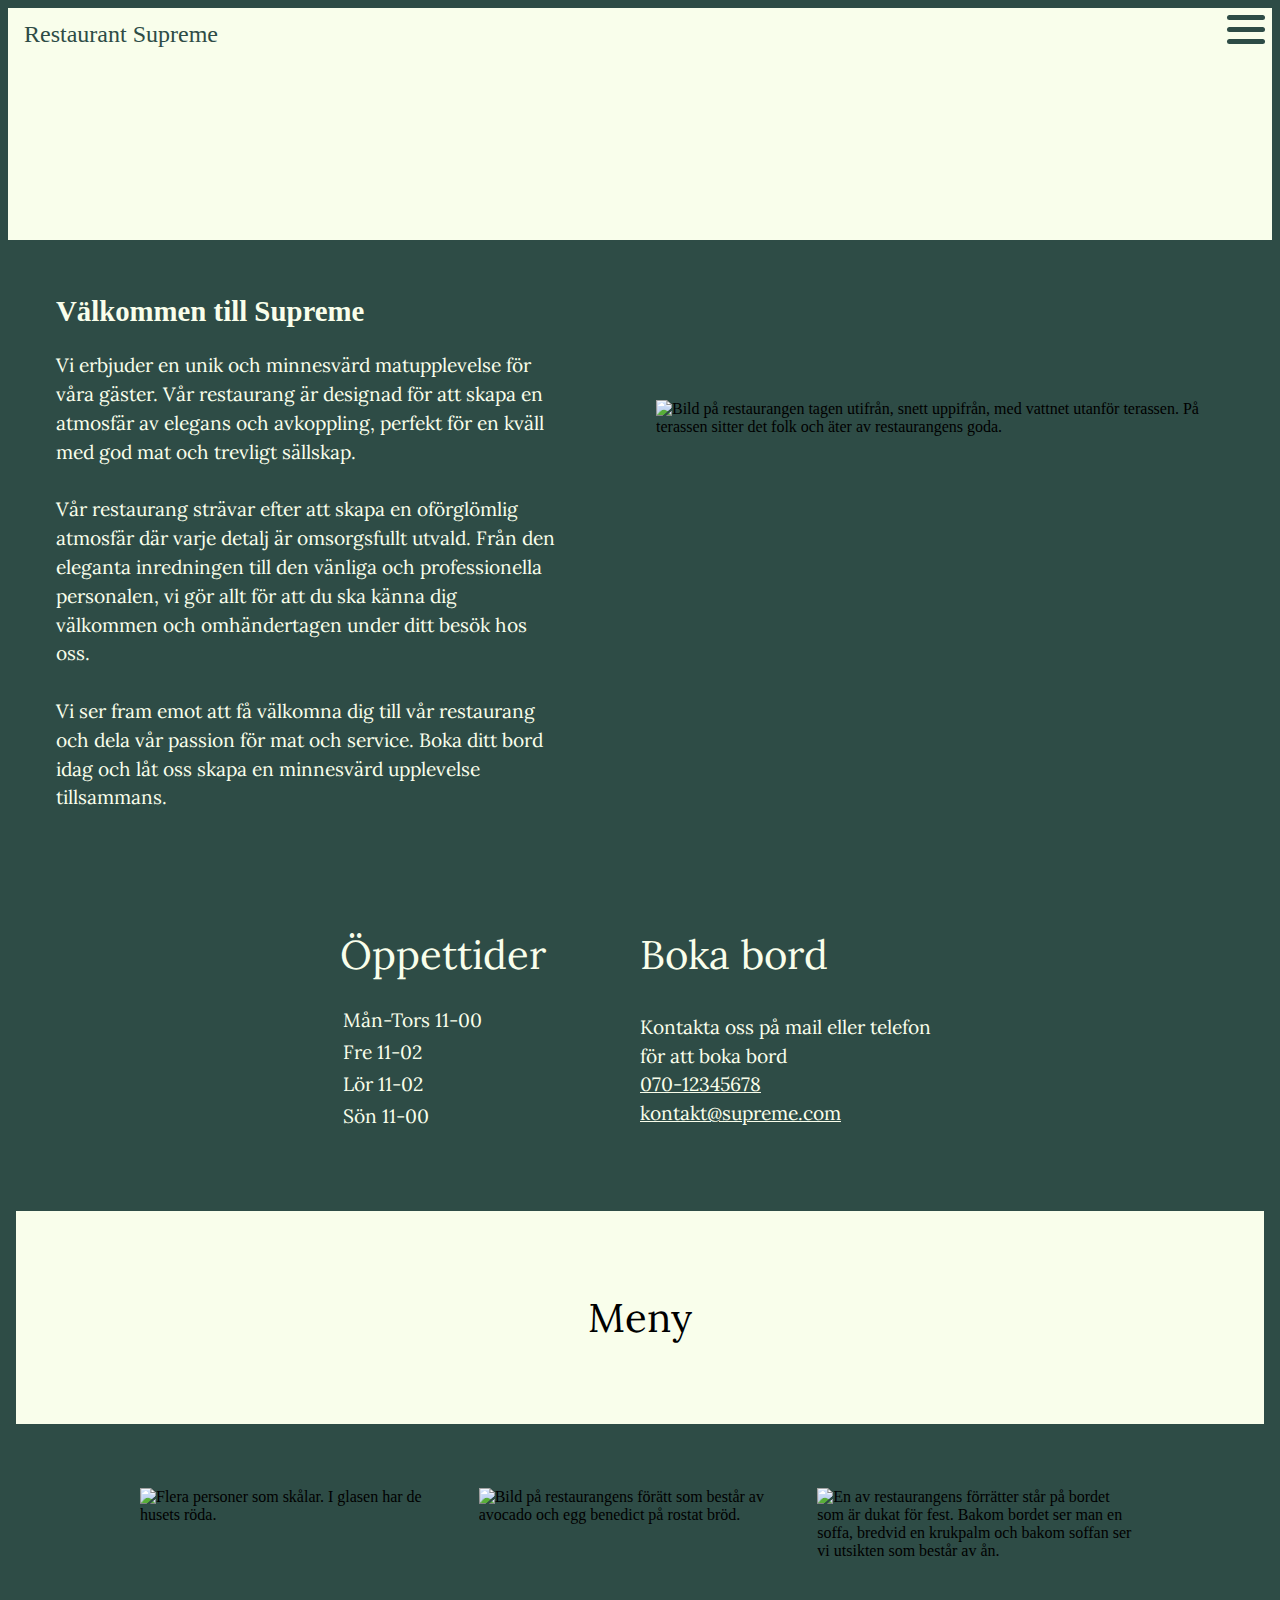
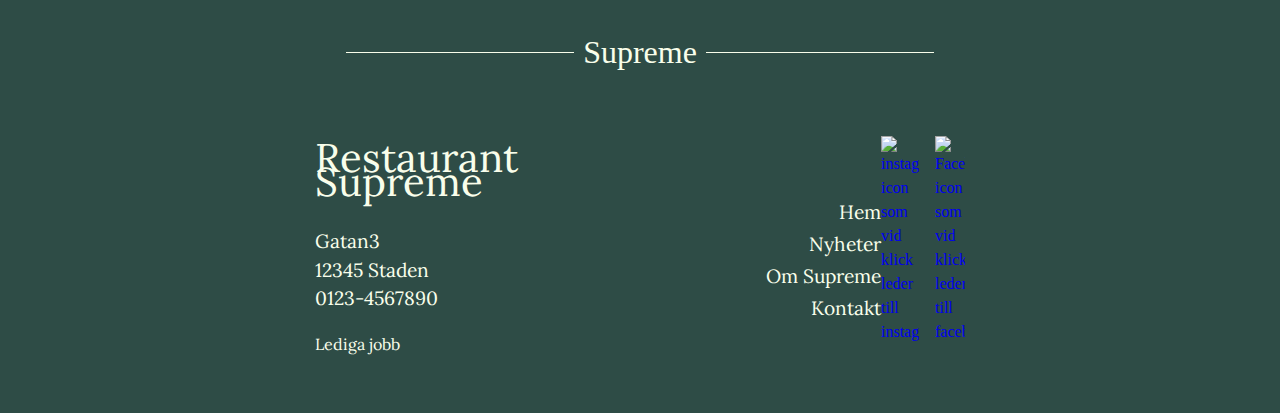
==== commit b8c3b001: "Fixed headings" ====
--- a/index.html
+++ b/index.html
@@ -101,7 +101,7 @@
     
     <section class="footergrid">
     <div>
-      <h3>Restaurant Supreme</h3>
+      <h2>Restaurant Supreme</h2>
     <p>Gatan3<br>
     12345 Staden<br>
 0123-4567890</p>
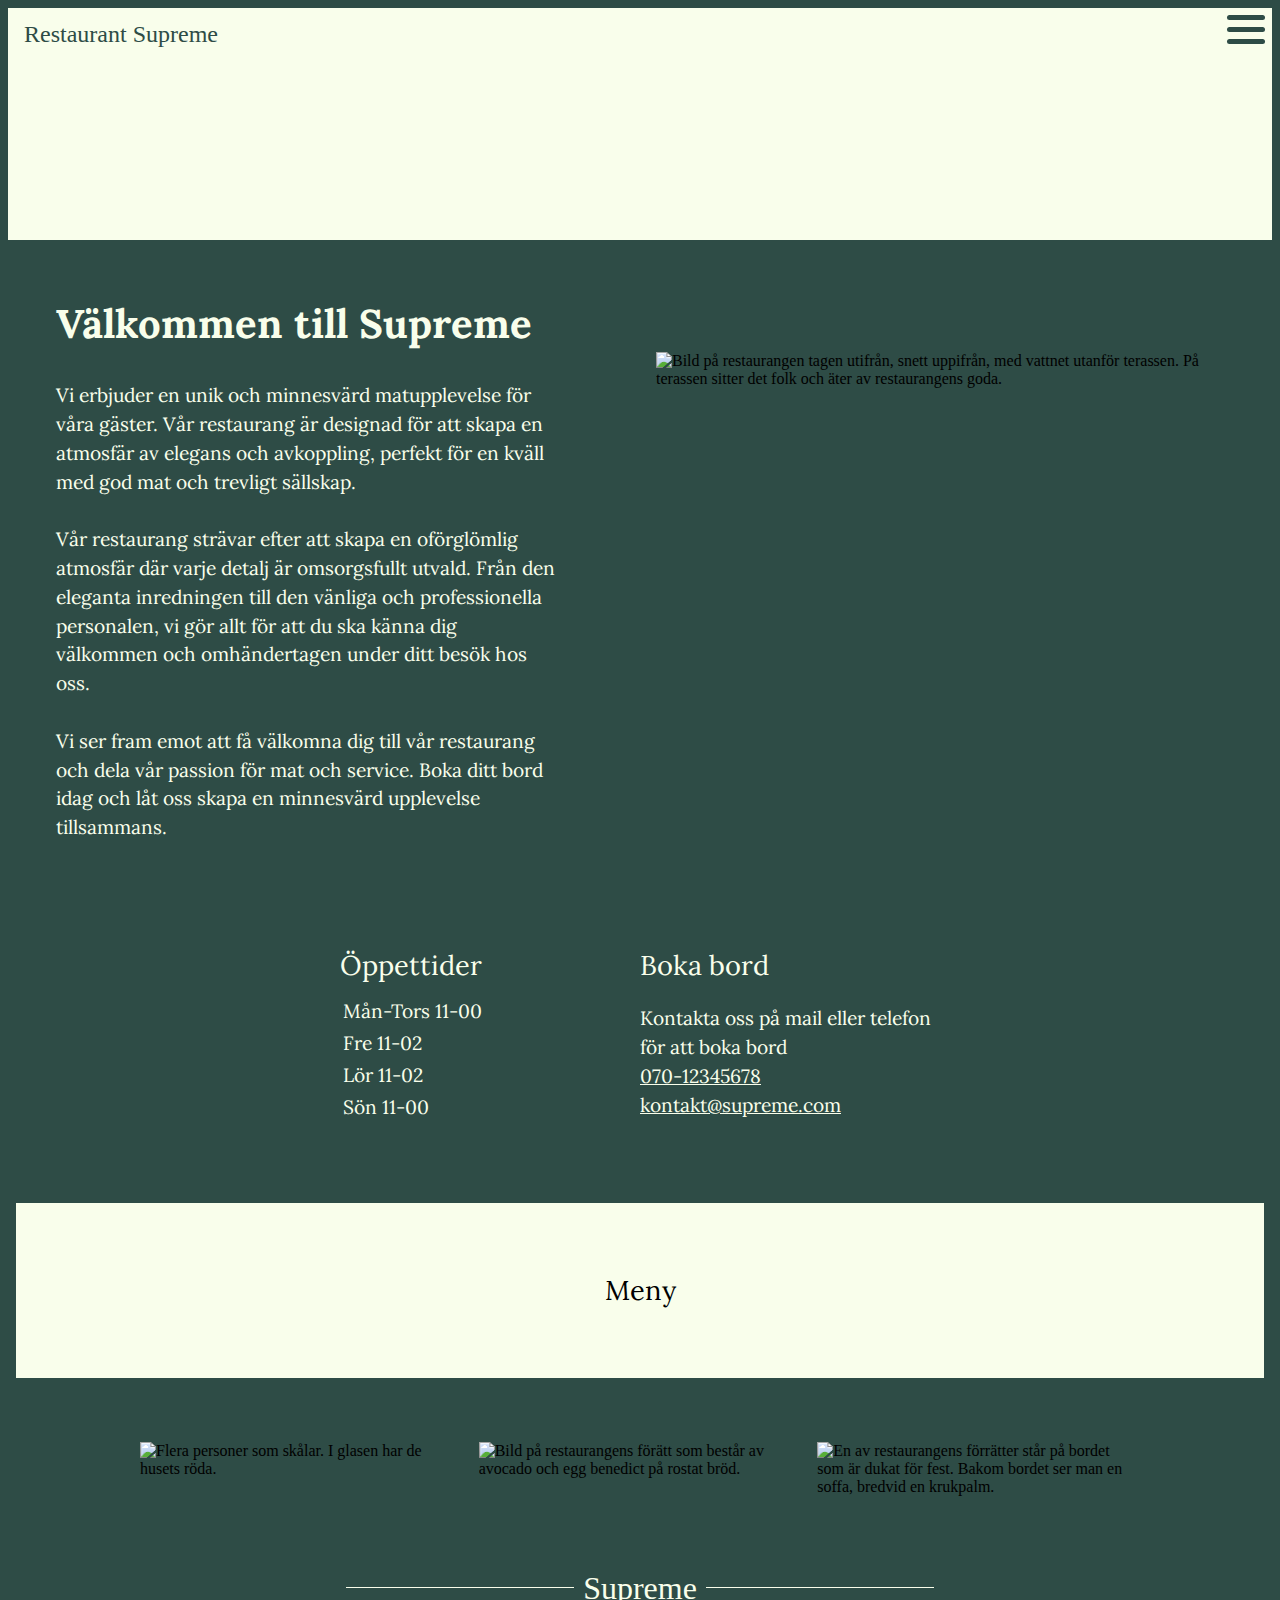
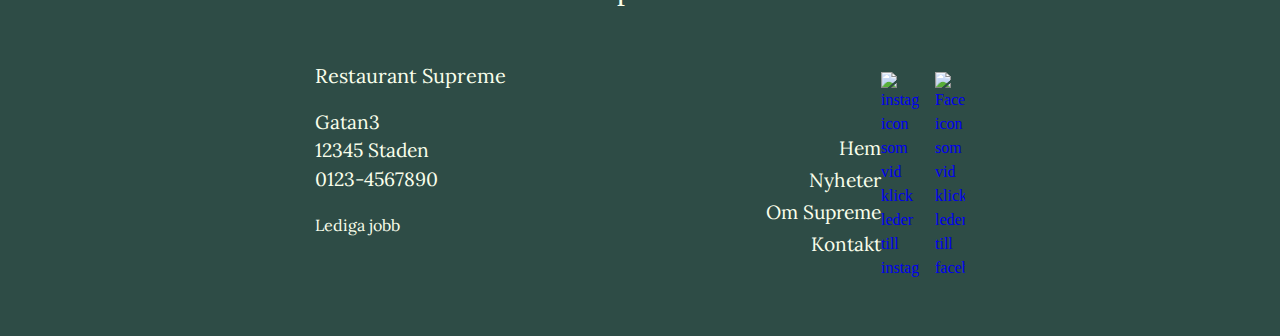
==== commit 71d6c3db: "Changed img to picture" ====
--- a/index.html
+++ b/index.html
@@ -42,7 +42,6 @@
       </video>
 </header>
 <div class="main">
-
     <section class="grids2">
         <div>
         <h1 class="whiteh">Välkommen till Supreme</h1>
@@ -54,11 +53,13 @@
             Vi ser fram emot att få välkomna dig till vår restaurang och dela vår passion för mat och service. Boka ditt bord idag och låt oss skapa en minnesvärd upplevelse tillsammans.</p>
         </div>
         <div>
-        <img src="images/firstimage.jpg" class="imagemedium" alt="Bild på restaurangen tagen utifrån, snett uppifrån, med vattnet utanför terassen. På terassen sitter det folk och äter av restaurangens goda.">
+          <picture>
+            <source srcset="images/firstimagemedium.jpg" media="(max-width: 450px)">
+            <source srcset="images/firstimage.jpg" media="(min-width: 450px)">
+            <img src="images/firstimage.jpg" class="imagemedium" alt="Bild på restaurangen tagen utifrån, snett uppifrån, med vattnet utanför terassen. På terassen sitter det folk och äter av restaurangens goda.">
+          </picture>
     </div>
     </section>
-
-
     <section class="bookwrapper">
         <div class="book">
         <div>
@@ -78,18 +79,28 @@
     </div>
 </div>
     </section>
-
 <section id="menu" class="menu"><h2 class="centerh2">Meny</h2></section> 
- 
 <div class="grids3">
-    <img src="images/img1.jpg" class="smallimg" alt="Flera personer som skålar. I glasen har de husets röda.">
-    <img src="images/img2.jpg" class="smallimg" alt="Bild på restaurangens förätt som består av avocado och egg benedict på rostat bröd.">
-    <img src="images/img3.jpg" class="smallimg" alt="En av restaurangens förrätter står på bordet som är dukat för fest. Bakom bordet ser man en soffa, bredvid en krukpalm och bakom soffan ser vi utsikten som består av ån.">
+  <picture>
+    <source srcset="images/img1small.jpg" media="(max-width: 530px)">
+    <source srcset="images/img1medium.jpg" media="(min-width: 530px) and (max-width: 1000px)">
+    <source srcset="images/img1.jpg" media="(min-width: 1000px)">
+    <img src="images/img1.jpg" class="smallimg"  alt="Flera personer som skålar. I glasen har de husets röda.">
+  </picture>
+  <picture>
+    <source srcset="images/img2small.jpg" media="(max-width: 530px)">
+    <source srcset="images/img2medium.jpg" media="(min-width: 530px) and (max-width: 1000px)">
+    <source srcset="images/img2.jpg" media="(min-width: 1000px)">
+    <img src="images/img1.jpg" class="smallimg"  alt="Bild på restaurangens förätt som består av avocado och egg benedict på rostat bröd.">
+  </picture>
+  <picture>
+    <source srcset="images/img3small.jpg" media="(max-width: 530px)">
+    <source srcset="images/img3medium.jpg" media="(min-width: 530px) and (max-width: 1000px)">
+    <source srcset="images/img3.jpg" media="(min-width: 1000px)">
+    <img src="images/img1.jpg" class="smallimg"  alt="En av restaurangens förrätter står på bordet som är dukat för fest. Bakom bordet ser man en soffa, bredvid en krukpalm.">
+  </picture>
 </div>
-
 </div>
-
-
 <footer>
   <div class="footergrids">
     <div class="line1"></div>
@@ -98,33 +109,27 @@
     </a>
     <div class="line2"></div>
     </div>
-    
     <section class="footergrid">
     <div>
-      <h2>Restaurant Supreme</h2>
+      <h2 class="footerh2">Restaurant Supreme</h2>
     <p>Gatan3<br>
     12345 Staden<br>
 0123-4567890</p>
-
 <a href="sites/jobb.html" class="whitea">Lediga jobb</a>
 </div>
-
 <div class="div2">
     <a href="https://facebook.com"><img src="images/facebook.png" alt="Facebook icon som vid klick leder till facebook." class="icon1"></a>
     <a href="https://instagram.com"><img src="images/instagram.png" alt="instagram icon som vid klick leder till instagram." class="icon2"></a>
-
     <ul>
       <li><a href="index.html">Hem</a></li>
   <li><a href="sites/nyheter.html">Nyheter</a></li>
     <li><a href="sites/om.html">Om Supreme</a></li>
     <li><a href="sites/kontakt.html">Kontakt</a></li>
   </ul>
-  
 </div>
 </section>
 <script src="js/menu.js"></script>
 <script src="js/main.js" type="module"></script>
 </footer>
-
 </body>
 </html>--- a/css/style.css
+++ b/css/style.css
@@ -123,8 +123,8 @@
    margin-top: 0.25em;
    margin-bottom: 0.8em;
     color: #2e4c46;
-    font-size: 1.8em;
-    font-family: 'Script MT', serif;
+    font-size: 2.5em;
+    font-family: 'Lora', serif;
     z-index: -1;
     position: relative;
     text-decoration: none;
@@ -147,13 +147,15 @@
   }
   h2 {
     font-family: 'Lora', serif;
-    font-size: 2.5em;
+    font-size: 1.7em;
     font-weight: 400;
   }
+  .footerh2 {
+    font-size: 1.25em!important;
+  }
   .imagemedium {
-    max-width: 600px;
-    width: 100%;
-    margin-top: 7em;
+    width: 100%;
+    margin-top: 4em;
   }
   .imagemedium2 {
     max-width: 500px;
@@ -303,6 +305,7 @@
   h3 {
     font-family: 'Lora', serif;
     font-weight: 400;
+    font-size: 1.5em;
   }
   p {
     font-family: 'Lora', serif;
